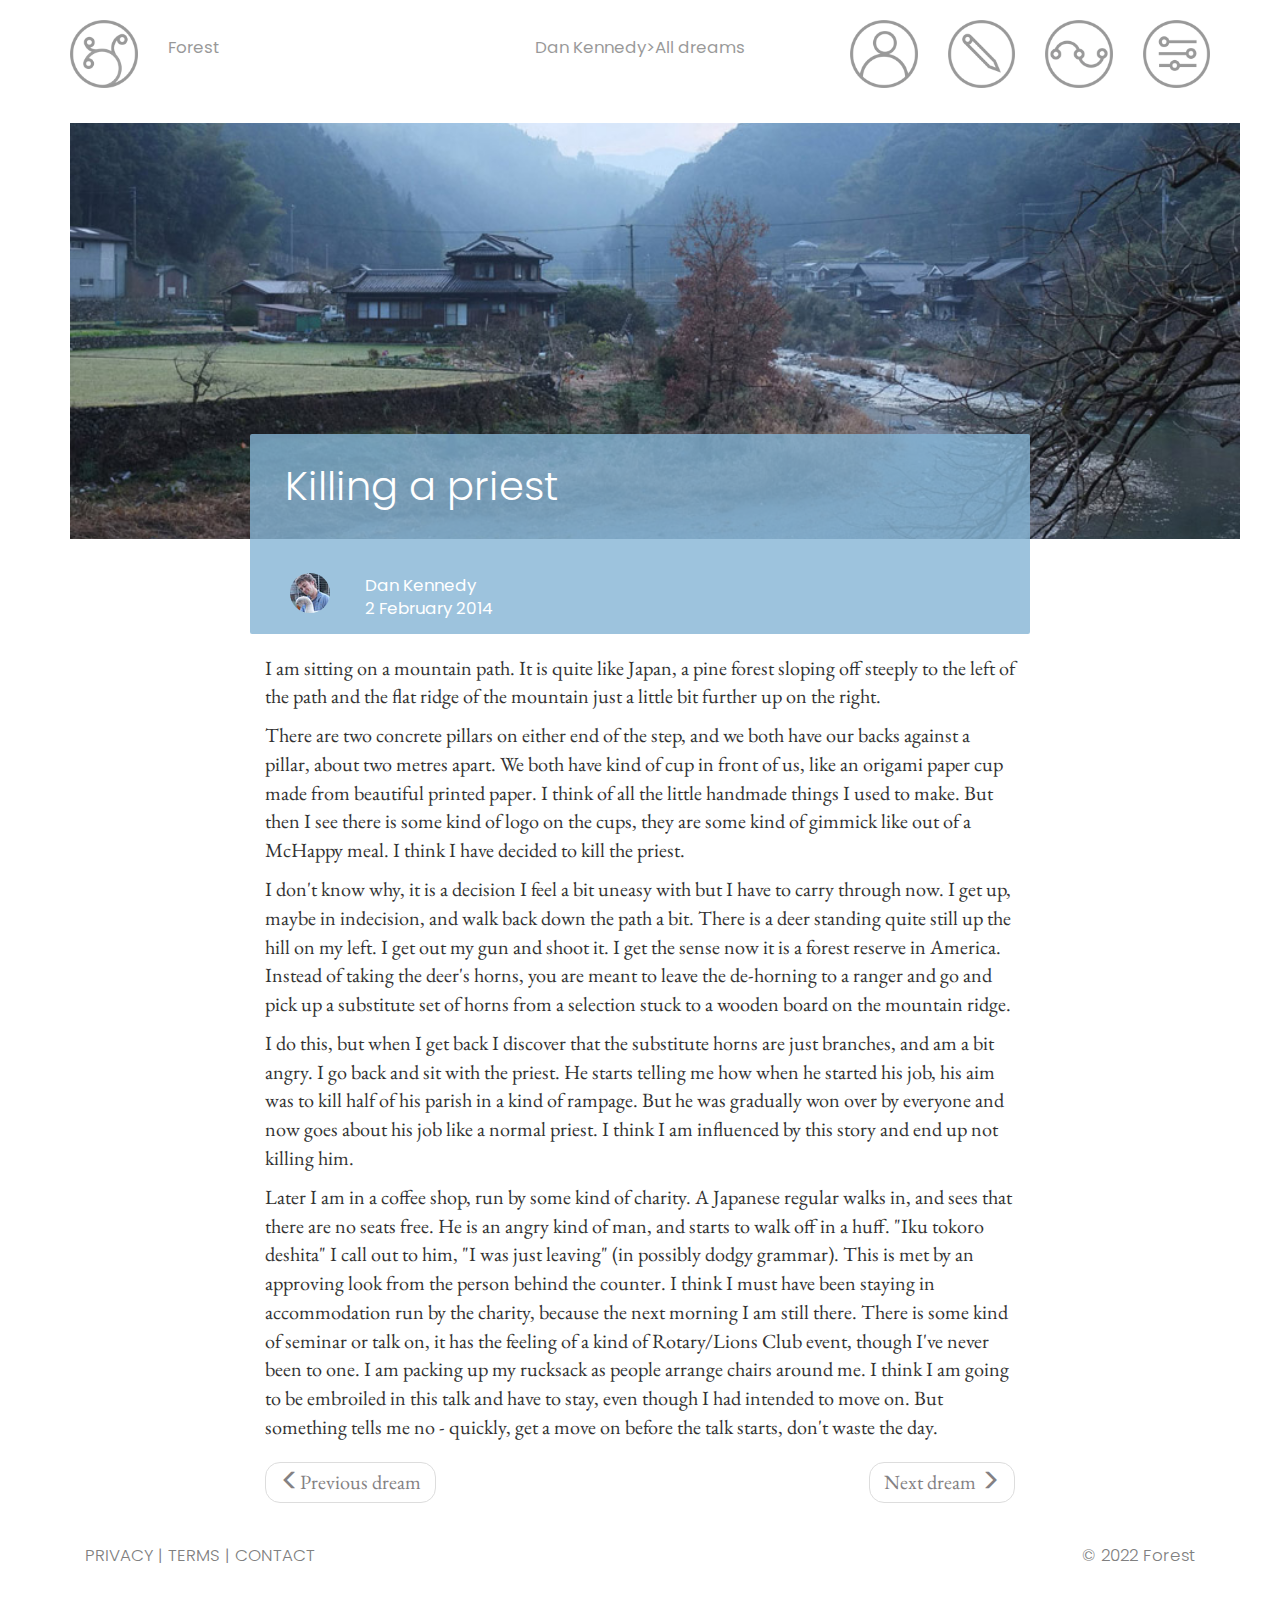
==== dream1.html @ 6a145a7a "take basic html from old website" ====
<!DOCTYPE html>
<html lang="en">

<head>
    <meta charset="UTF-8">
    <meta http-equiv="X-UA-Compatible" content="IE=edge">
    <meta name="viewport" content="width=device-width, initial-scale=1">
    <script src="js/tether.min.js"></script>
    <link rel="stylesheet" href="https://maxcdn.bootstrapcdn.com/bootstrap/3.3.5/css/bootstrap.min.css">
    <link rel="stylesheet" href="css/styles.css">
    <link rel="icon" type="image/png" href="images/favicon-32x32.png" sizes="32x32" />
    <link rel="icon" type="image/png" href="images/favicon-16x16.png" sizes="16x16" />
    <title>Forest</title>
</head>

<body>

    <div class="container"> <!-- the whole page -->
        <div class="row">

            <!-- NAVIGATION -->
            
            <nav>
                
                
                 <div class="container">
        <div class="row">

            <!-- NAVIGATION -->
            

                <a href="index.html">
                <div class="col-md-1 col-sm-1 hidden-xs goblack"><img src="images/forest_logo.png" alt="Forest logo"> </div>
                </a>

                <div id="sitename" class="col-md-2 col-sm-2 hidden-xs goblack">Forest</div>

                <div id="breadcrumbs" class="col-md-4 col-md-offset-1 col-sm-4 col-sm-offset-1 col-xs-12 goblack">Dan Kennedy>All dreams</div>

          <a href="index.html"><div class="col-md-1 col-sm-1 col-xs-3 goblack"><img src="images/me_icon.png" alt="my profile button"></div></a> 

                              <a href="write.html">
               <div class="col-md-1 col-sm-1 col-xs-3 goblack"><img src="images/pencil_icon.png" alt="write button"></div>
            </a>

                <a href="stats.html"> <div class="col-md-1 col-sm-1 col-xs-3 goblack"><img src="images/my_stats_icon.png" alt="stats button"></div></a> 

                <div class="dropdown col-md-1 col-sm-1 col-xs-3 goblack">
                <a href="#" class="dropdown-toggle" data-toggle="dropdown" role="button">
                    <img src="images/settings_icon.png" alt="settings button"></a>
                    <ul class="dropdown-menu pull-right" aria-labelledby="pettype">
                        <li><a href="#">Settings</a></li>
                        <li><a href="#">Help</a></li>
                        <li role="seperator" class="divider"></li>
                        <li><a href="#">Log out &nbsp;<span class="glyphicon glyphicon-log-out"></span></a></li>
                    </ul>
                </div>  

        </div> <!-- row -->
        </div> <!-- container -->
            </nav>
            
            <!-- END OF NAVIGATION -->

            
            
            <!-- was <img src="images/titlepic_myprofile.jpg" class="img-responsive"> -->


            <!-- HEADER -->
            
            <div class="container"> <!-- this doesn't seem to do anything -->
            <div class="row">

            <header>
               
               <!--TITLE IMAGE-->
               <div class="titleimage col-md-12 center-block" style="background-image: url(images/title_pic_priest.jpg)"></div>
                   
                   
                    <div id="bluebox" class="col-md-8 col-md-offset-2 col-centered col-sm-10 col-sm-offset-1">
                        <h1 id="mainheader">Killing a priest</h1>
                        <div id="infobox" class="row">
                            <div class="upperprofilecircle"><img src="images/profilepic_goose_sml.jpg" class="img-circle"> </div>

                            <div id="authoranddate" class="col-md-3">
                                <p><span class="ralewayBolder"><a href="index.html">Dan Kennedy</a></span>
                                    <br>2 February 2014</p>
                            </div>
                        </div>
                    </div>

                </header>
            
            <!-- END HEADER -->



            <div id="mainone" class="col-md-8 col-md-offset-2 col-centered col-sm-10 col-sm-offset-1">

                <main>

                     <p>I am sitting on a mountain path. It is quite like Japan, a pine forest sloping off steeply to the left of the path and the flat ridge of the mountain just a little bit further up on the right.
                </p>


                <p>
                    There are two concrete pillars on either end of the step, and we both have our backs against a pillar, about two metres apart. We both have kind of cup in front of us, like an origami paper cup made from beautiful printed paper. I think of all the little handmade things I used to make. But then I see there is some kind of logo on the cups, they are some kind of gimmick like out of a McHappy meal. I think I have decided to kill the priest.
                </p>
                <p>
                    I don't know why, it is a decision I feel a bit uneasy with but I have to carry through now. I get up, maybe in indecision, and walk back down the path a bit. There is a deer standing quite still up the hill on my left. I get out my gun and shoot it. I get the sense now it is a forest reserve in America. Instead of taking the deer's horns, you are meant to leave the de-horning to a ranger and go and pick up a substitute set of horns from a selection stuck to a wooden board on the mountain ridge.
                </p>
                
                <p>
                    I do this, but when I get back I discover that the substitute horns are just branches, and am a bit angry. I go back and sit with the priest. He starts telling me how when he started his job, his aim was to kill half of his parish in a kind of rampage. But he was gradually won over by everyone and now goes about his job like a normal priest. I think I am influenced by this story and end up not killing him.
                </p>
                <p>
                    Later I am in a coffee shop, run by some kind of charity. A Japanese regular walks in, and sees that there are no seats free. He is an angry kind of man, and starts to walk off in a huff. "Iku tokoro deshita" I call out to him, "I was just leaving" (in possibly dodgy grammar). This is met by an approving look from the person behind the counter. I think I must have been staying in accommodation run by the charity, because the next morning I am still there. There is some kind of seminar or talk on, it has the feeling of a kind of Rotary/Lions Club event, though I've never been to one. I am packing up my rucksack as people arrange chairs around me. I think I am going to be embroiled in this talk and have to stay, even though I had intended to move on. But something tells me no - quickly, get a move on before the talk starts, don't waste the day.
                </p>


                    <ul class="pager">

                        <li class="previous">
                            <a href="dream2.html">
                                <span class="glyphicon glyphicon-menu-left" aria-hidden="true"></span>Previous dream
                            </a>
                        </li>


                        <li class="next">
                            <a href="#">Next dream
        <span class="glyphicon glyphicon-menu-right" aria-hidden="true"></span>
    </a>
                        </li>
                    </ul>


                </main>

            </div>
        </div>



        <footer>

            <div class="col-md-4 col-xs-12 text-center-sm"><a href="#">PRIVACY | </a><a href="#">TERMS | </a><a href="#">CONTACT </a></div>
            <div id="copyright" class="col-md-4 col-md-offset-4 col-xs-12 text-right-md text-center-sm ">&copy; 2022 Forest</div>

        </footer>

    </div>
    <!--container-->


    <script src="js/jquery-2.1.4.min.js"></script>
    <script src="js/bootstrap.min.js"></script>
    <script src="js/script.js"></script>


</body>

</html>
---- css/styles.css ----
/*WEB FONTS*/

@import url(https://fonts.googleapis.com/css?family=Hind+Vadodara:400,300);
@import url(https://fonts.googleapis.com/css?family=EB+Garamond);
@import url(https://fonts.googleapis.com/css?family=Raleway:300,400,600,500);
/*
@import url(https://fonts.googleapis.com/css?family=Khula:400,300);
@import url(https://fonts.googleapis.com/css?family=Open+Sans:400,300); 
*/
/*@import url(https://fonts.googleapis.com/css?family=Work+Sans:200,400,300); cartoony*/
/*@import url(https://fonts.googleapis.com/css?family=Libre+Franklin:300);*/
/*@import url(https://fonts.googleapis.com/css?family=Martel+Sans:400,300);*/
/*@import 'https://fonts.googleapis.com/css?family=Karla';*/
/*@import 'https://fonts.googleapis.com/css?family=Source+Sans+Pro:200,300,400'; terrible and small*/
/*@import url(https://fonts.googleapis.com/css?family=Roboto:400,300); too narrow*/
/*@import 'https://fonts.googleapis.com/css?family=Ek+Mukta:200,300';*/
/*@import 'https://fonts.googleapis.com/css?family=Hind:300|Oxygen:300';*/
@import "https://fonts.googleapis.com/css?family=Poppins:300,400";

/*BASIC TYPE RULES*/

html {
    font-size: 1.2em;
}
a:link {
    text-decoration: none;
}
a:visited {
    text-decoration: none;
}
.goblack {
    color: black;
    opacity: 0.4;
}
.goblack:hover {
    color: black;
    opacity: 0.8;
}
.pager a {
    color: #848183;
}

/*END BASIC TYPE RULES*/

/*NAVIGATION*/

nav {
    font-family: "Poppins", sans-serif;
    height: auto;
    -webkit-font-smoothing: antialiased;
    margin-top: 20px;
    margin-bottom: 20px;
    font-size: 1.2em;
}
nav ul {
    list-style: none;
}

#sitename {
    margin-top: 15px;
}
#breadcrumbs {
    text-align: center;
    margin-top: 15px;
}
#icon-settings {
    background-image: url("../images/settings_icon.png");
    background-position: center center;
    background-size: cover;
    height: 50px;
    /*
    display:table-cell;
    vertical-align:top;
*/
    border: 0px solid transparent;
}
.navbar-default {
    /*    background-color: white;*/
    border: none;
}
#navlogo {
    display: block;
    background-color: aqua;
}

#settings-button {
    background-repeat: no-repeat;
    height: 59px;
}

/*END NAVIGATION*/

/*HEADER*/

.titleimage {
    /*    background-image: url('../images/titlepic_myprofile_3by4.jpg');*/
    background-position: center;
    background-size: cover;
    height: 416px;
    margin: 15px; /* this gives it a border at xs size*/
}

/*decrease height of title image at small breakpoint*/
@media (max-width: 768px) {
    .titleimage {
        height: 300px;
        border-top-left-radius: 4px;
        border-top-right-radius: 4px;
    }
}

#bluebox {
    background: rgba(132, 180, 212, 0.8);
    height: 200px;
    margin-top: -120px;
    /*    margin-top: -20%;*/
    padding: none;
    border-radius: 2px;
}

/*give blue box a margin at xs breakpoint*/
@media (max-width: 768px) {
    #bluebox {
        margin-left: 15px;
        margin-right: 15px;
        /*make it fit better with title image at small breakpoint*/
        border-bottom-right-radius: 4px;
        border-bottom-left-radius: 4px;
        border-top-left-radius: 0px;
        border-top-right-radius: 0px;
    }
}

#bluebox a:link {
    color: white;
}
#bluebox a:visited {
    color: white;
}
#bluebox a:hover {
    color: #555;
}

/*
header {
    margin-top: 100px;
}
*/

.jumbotron {
    background-color: aquamarine;
}

#mainheader {
    font-family: "Poppins", sans-serif;
    -webkit-font-smoothing: antialiased;
    font-weight: 300;
    font-size: 40px;
    color: white;
    display: inline-block;
    margin: 20px;
    margin-top: 30px;
}
.upperprofilecircle {
    /*    width: 40px;*/
    /*    height: 40px;*/
    float: left;
    margin-left: 20px;
    margin-right: 20px;
    /*    margin-top: 20px;*/
}
#infobox {
    margin-top: 6%;
    height: 40%;
    width: auto;
    font-family: "Poppins", sans-serif;
    -webkit-font-smoothing: antialiased;
    font-weight: 400;
    font-size: 1.2em;
    color: white;
    margin-left: 5px;
    margin-right: 5px;
}
#authoranddate {
    /*    margin-top: 10px;*/
}
main {
    font-family: "EB Garamond", "Times New Roman", serif;
    font-size: 1.2em;
    margin-top: 20px;
}
/*END HEADER*/

/*MAIN*/

#mainone {
    height: auto;
    /*    padding: 0px;*/
    font-size: 1.2em;
}
.icon {
    max-width: 150px;
    margin: 0 auto;
    display: block;
}
img {
    width: 100%;
}

.postprofilepic {
    /*
    width: 40px;
    height: 40px; 
*/
    display: block;
    margin-top: 0;
    margin-bottom: 0;
    /*    background-color: aqua;*/
}

.postpic {
    height: 260px;
    background-position: center;
    background-size: cover;
}

.postprofilename {
    vertical-align: middle;
    width: 100px;
    margin-right: 0;
}

.posttitle {
    font-family: "Poppins", sans-serif;
    -webkit-font-smoothing: antialiased;
    font-weight: 300;
    margin-top: 5px;
}

.postprofilename {
    font-family: "Poppins", Helvetica, Arial, sans-serif;
    -webkit-font-smoothing: antialiased;
    font-weight: 300;
    font-size: 1em;
}

.panel-heading {
    font-family: "Poppins", sans-serif;
    -webkit-font-smoothing: antialiased;
    font-weight: 300;
    font-size: 1em;
}

/*
.col-centered{
    float: none;
    margin: 0 auto;
}*/

/*END MAIN*/

/*WRITE PAGE*/

#inputDream {
    font-family: "EB Garamond", "Times New Roman", serif;
    font-size: 1em;
    overflow: auto;
    outline: none;
    resize: none;
    -webkit-box-shadow: none;
    -moz-box-shadow: none;
    box-shadow: none;
    width: 100%;
    height: 400px;
}
#titlepicbox {
    width: 100%;
    height: 250px;
    float: none;
    margin-top: auto;
    padding: none;
    border: 1px solid #cccccc;
    /*    background-image: url('../images/titlepic_myprofile.jpg');*/
}
#cameraicon {
    float: right;
    margin-top: 205px;
    margin-right: 10px;
}
#savebutton {
    background-color: rgba(132, 180, 212, 0.8);
    color: white;
}
.input-group-addon {
    background-color: rgba(132, 180, 212, 0.8);
}
.input-lg {
    border-radius: 2px;
}

/*END WRITE PAGE*/

/*STATS*/

.statsheader {
    height: 40px;
    background-color: #848183;
    padding: 10px;
}

.statsheader h2 {
    color: white;
    font-family: "Poppins", Helvetica, Arial, sans-serif;
    -webkit-font-smoothing: antialiased;
    font-weight: 300;
    font-size: 1.2em;
    margin-top: auto;
}

/*to override thumbnail properties of padding and border colour and bottom margin*/
.statsbox {
    display: block;
    padding: 0px;
    margin-bottom: 30px;
    line-height: 1.42857143;
    background-color: #fff;
    border: 1px solid #848183;
    border-radius: 4px;
}

/*END STATS*/

/*FOOTER*/

footer {
    font-family: "Poppins", Helvetica, Arial, sans-serif;
    -webkit-font-smoothing: antialiased;
    font-weight: 300;
    color: grey;
    background-color: white;
    height: 59px;
    margin-top: 20px;
    font-size: 1.2em;
}
footer a:link {
    color: grey;
}
footer a:visited {
    color: grey;
}
footer a:hover {
    color: black;
}

@media (max-width: 768px) {
    .text-center-sm {
        text-align: center;
    }
}
@media (min-width: 769px) {
    .text-right-md {
        text-align: right;
    }
}

/*
.text-xs-left { text-align: left; }
.text-xs-right { text-align: right; }
.text-xs-center { text-align: center; }
.text-xs-justify { text-align: justify; }

@media (min-width: @screen-sm-min) {
  .text-sm-left { text-align: left; }
  .text-sm-right { text-align: right; }
  .text-sm-center { text-align: center; }
  .text-sm-justify { text-align: justify; }
}

@media (min-width: @screen-md-min) {
  .text-md-left { text-align: left; }
  .text-md-right { text-align: right; }
  .text-md-center { text-align: center; }
  .text-md-justify { text-align: justify; }
}

@media (min-width: @screen-lg-min) {
  .text-lg-left { text-align: left; }
  .text-lg-right { text-align: right; }
  .text-lg-center { text-align: center; }
  .text-lg-justify { text-align: justify; }
}
*/

/*END FOOTER*/
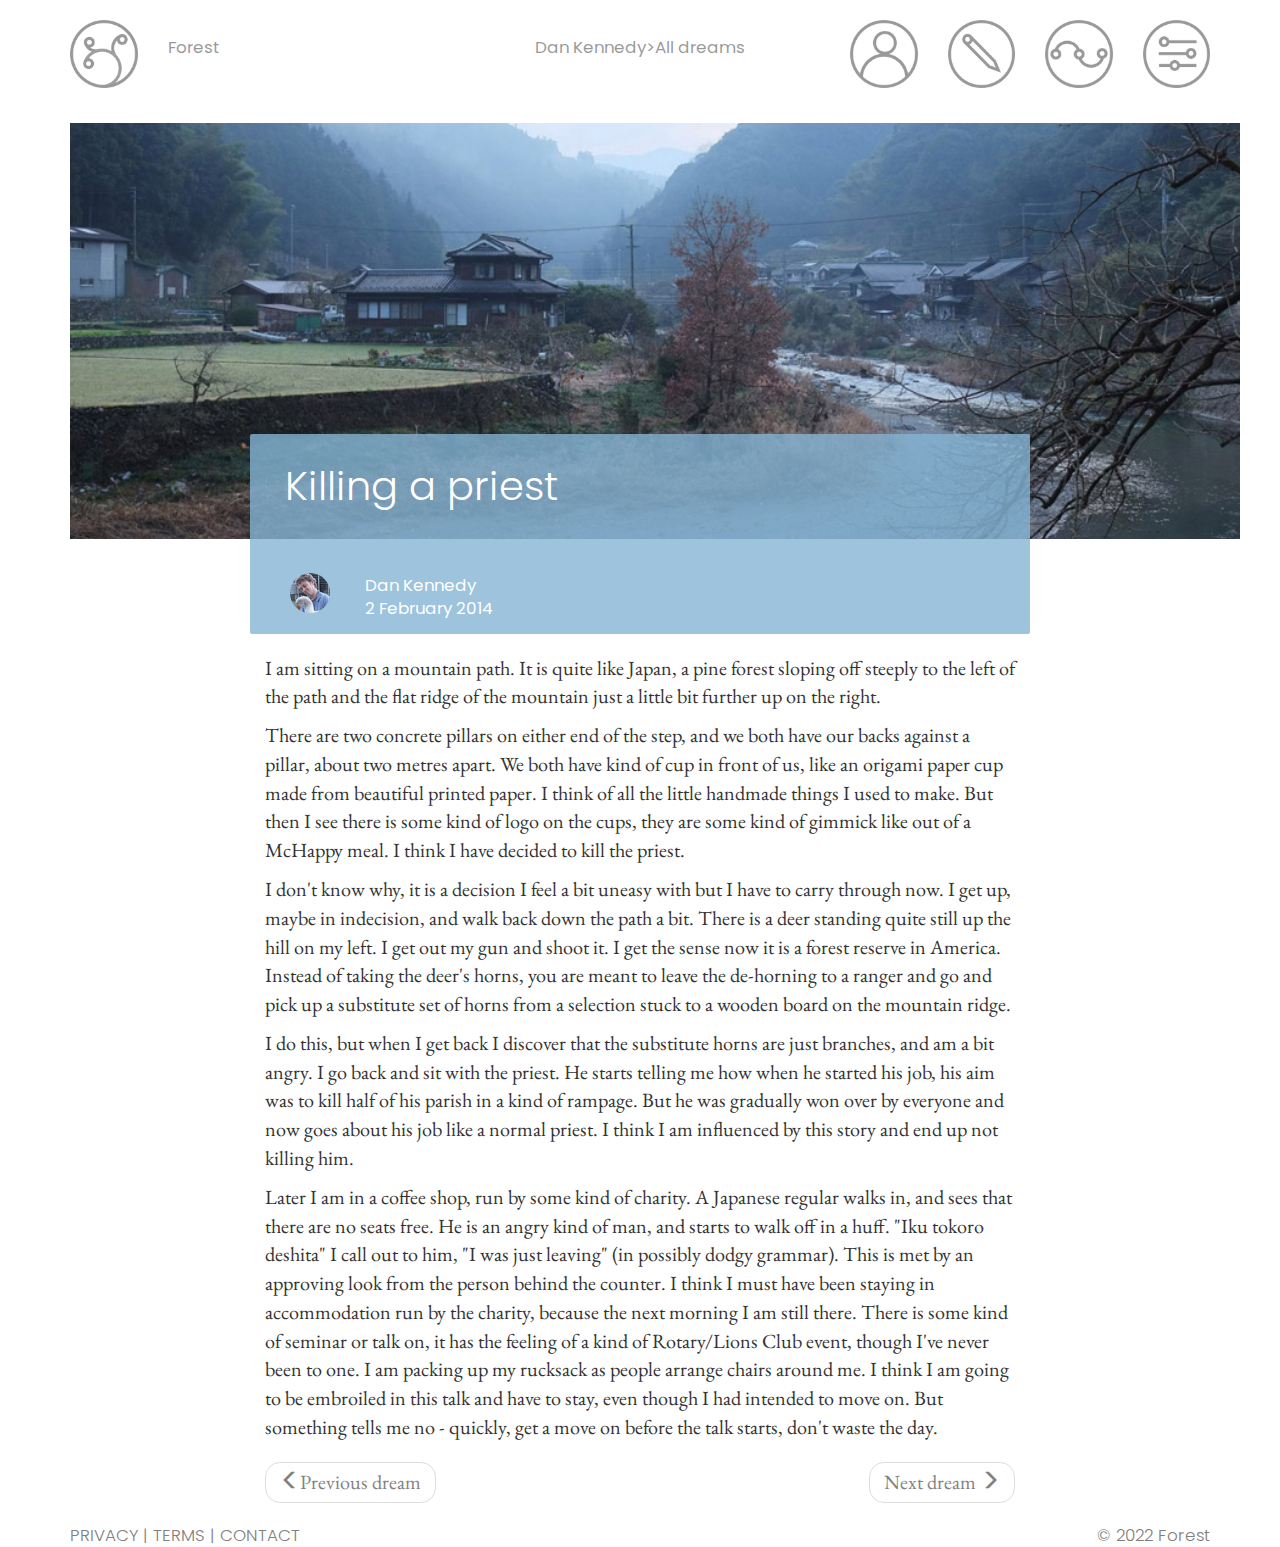
==== commit 5cdb1075: "fix html tags" ====
--- a/dream1.html
+++ b/dream1.html
@@ -1,165 +1,265 @@
-
 <!DOCTYPE html>
 <html lang="en">
-
-<head>
-    <meta charset="UTF-8">
-    <meta http-equiv="X-UA-Compatible" content="IE=edge">
-    <meta name="viewport" content="width=device-width, initial-scale=1">
-    <script src="js/tether.min.js"></script>
-    <link rel="stylesheet" href="https://maxcdn.bootstrapcdn.com/bootstrap/3.3.5/css/bootstrap.min.css">
-    <link rel="stylesheet" href="css/styles.css">
-    <link rel="icon" type="image/png" href="images/favicon-32x32.png" sizes="32x32" />
-    <link rel="icon" type="image/png" href="images/favicon-16x16.png" sizes="16x16" />
-    <title>Forest</title>
-</head>
-
-<body>
-
-    <div class="container"> <!-- the whole page -->
-        <div class="row">
-
-            <!-- NAVIGATION -->
-            
-            <nav>
-                
-                
-                 <div class="container">
-        <div class="row">
-
-            <!-- NAVIGATION -->
-            
-
-                <a href="index.html">
-                <div class="col-md-1 col-sm-1 hidden-xs goblack"><img src="images/forest_logo.png" alt="Forest logo"> </div>
-                </a>
-
-                <div id="sitename" class="col-md-2 col-sm-2 hidden-xs goblack">Forest</div>
-
-                <div id="breadcrumbs" class="col-md-4 col-md-offset-1 col-sm-4 col-sm-offset-1 col-xs-12 goblack">Dan Kennedy>All dreams</div>
-
-          <a href="index.html"><div class="col-md-1 col-sm-1 col-xs-3 goblack"><img src="images/me_icon.png" alt="my profile button"></div></a> 
-
-                              <a href="write.html">
-               <div class="col-md-1 col-sm-1 col-xs-3 goblack"><img src="images/pencil_icon.png" alt="write button"></div>
-            </a>
-
-                <a href="stats.html"> <div class="col-md-1 col-sm-1 col-xs-3 goblack"><img src="images/my_stats_icon.png" alt="stats button"></div></a> 
-
-                <div class="dropdown col-md-1 col-sm-1 col-xs-3 goblack">
-                <a href="#" class="dropdown-toggle" data-toggle="dropdown" role="button">
-                    <img src="images/settings_icon.png" alt="settings button"></a>
-                    <ul class="dropdown-menu pull-right" aria-labelledby="pettype">
-                        <li><a href="#">Settings</a></li>
-                        <li><a href="#">Help</a></li>
-                        <li role="seperator" class="divider"></li>
-                        <li><a href="#">Log out &nbsp;<span class="glyphicon glyphicon-log-out"></span></a></li>
-                    </ul>
-                </div>  
-
-        </div> <!-- row -->
-        </div> <!-- container -->
-            </nav>
-            
-            <!-- END OF NAVIGATION -->
-
-            
-            
-            <!-- was <img src="images/titlepic_myprofile.jpg" class="img-responsive"> -->
-
-
-            <!-- HEADER -->
-            
-            <div class="container"> <!-- this doesn't seem to do anything -->
+    <head>
+        <meta charset="UTF-8" />
+        <meta http-equiv="X-UA-Compatible" content="IE=edge" />
+        <meta name="viewport" content="width=device-width, initial-scale=1" />
+        <script src="js/tether.min.js"></script>
+        <link
+            rel="stylesheet"
+            href="https://maxcdn.bootstrapcdn.com/bootstrap/3.3.5/css/bootstrap.min.css"
+        />
+        <link rel="stylesheet" href="css/styles.css" />
+        <link rel="icon" type="image/png" href="images/favicon-32x32.png" sizes="32x32" />
+        <link rel="icon" type="image/png" href="images/favicon-16x16.png" sizes="16x16" />
+        <title>Forest</title>
+    </head>
+
+    <body>
+        <div class="container">
+            <!-- the whole page -->
             <div class="row">
-
-            <header>
-               
-               <!--TITLE IMAGE-->
-               <div class="titleimage col-md-12 center-block" style="background-image: url(images/title_pic_priest.jpg)"></div>
-                   
-                   
-                    <div id="bluebox" class="col-md-8 col-md-offset-2 col-centered col-sm-10 col-sm-offset-1">
-                        <h1 id="mainheader">Killing a priest</h1>
-                        <div id="infobox" class="row">
-                            <div class="upperprofilecircle"><img src="images/profilepic_goose_sml.jpg" class="img-circle"> </div>
-
-                            <div id="authoranddate" class="col-md-3">
-                                <p><span class="ralewayBolder"><a href="index.html">Dan Kennedy</a></span>
-                                    <br>2 February 2014</p>
+                <!-- NAVIGATION -->
+
+                <nav>
+                    <div class="container">
+                        <div class="row">
+                            <!-- NAVIGATION -->
+
+                            <a href="index.html">
+                                <div class="col-md-1 col-sm-1 hidden-xs goblack">
+                                    <img src="images/forest_logo.png" alt="Forest logo" />
+                                </div>
+                            </a>
+
+                            <div
+                                id="sitename"
+                                class="col-md-2 col-sm-2 hidden-xs goblack"
+                            >
+                                Forest
+                            </div>
+
+                            <div
+                                id="breadcrumbs"
+                                class="col-md-4 col-md-offset-1 col-sm-4 col-sm-offset-1 col-xs-12 goblack"
+                            >
+                                Dan Kennedy>All dreams
+                            </div>
+
+                            <a href="index.html"
+                                ><div class="col-md-1 col-sm-1 col-xs-3 goblack">
+                                    <img
+                                        src="images/me_icon.png"
+                                        alt="my profile button"
+                                    /></div
+                            ></a>
+
+                            <a href="write.html">
+                                <div class="col-md-1 col-sm-1 col-xs-3 goblack">
+                                    <img
+                                        src="images/pencil_icon.png"
+                                        alt="write button"
+                                    />
+                                </div>
+                            </a>
+
+                            <a href="stats.html">
+                                <div class="col-md-1 col-sm-1 col-xs-3 goblack">
+                                    <img
+                                        src="images/my_stats_icon.png"
+                                        alt="stats button"
+                                    /></div
+                            ></a>
+
+                            <div class="dropdown col-md-1 col-sm-1 col-xs-3 goblack">
+                                <a
+                                    href="#"
+                                    class="dropdown-toggle"
+                                    data-toggle="dropdown"
+                                    role="button"
+                                >
+                                    <img
+                                        src="images/settings_icon.png"
+                                        alt="settings button"
+                                /></a>
+                                <ul
+                                    class="dropdown-menu pull-right"
+                                    aria-labelledby="pettype"
+                                >
+                                    <li><a href="#">Settings</a></li>
+                                    <li><a href="#">Help</a></li>
+                                    <li role="seperator" class="divider"></li>
+                                    <li>
+                                        <a href="#"
+                                            >Log out &nbsp;<span
+                                                class="glyphicon glyphicon-log-out"
+                                            ></span
+                                        ></a>
+                                    </li>
+                                </ul>
                             </div>
                         </div>
+                        <!-- row -->
                     </div>
-
-                </header>
-            
-            <!-- END HEADER -->
-
-
-
-            <div id="mainone" class="col-md-8 col-md-offset-2 col-centered col-sm-10 col-sm-offset-1">
-
-                <main>
-
-                     <p>I am sitting on a mountain path. It is quite like Japan, a pine forest sloping off steeply to the left of the path and the flat ridge of the mountain just a little bit further up on the right.
-                </p>
-
-
-                <p>
-                    There are two concrete pillars on either end of the step, and we both have our backs against a pillar, about two metres apart. We both have kind of cup in front of us, like an origami paper cup made from beautiful printed paper. I think of all the little handmade things I used to make. But then I see there is some kind of logo on the cups, they are some kind of gimmick like out of a McHappy meal. I think I have decided to kill the priest.
-                </p>
-                <p>
-                    I don't know why, it is a decision I feel a bit uneasy with but I have to carry through now. I get up, maybe in indecision, and walk back down the path a bit. There is a deer standing quite still up the hill on my left. I get out my gun and shoot it. I get the sense now it is a forest reserve in America. Instead of taking the deer's horns, you are meant to leave the de-horning to a ranger and go and pick up a substitute set of horns from a selection stuck to a wooden board on the mountain ridge.
-                </p>
-                
-                <p>
-                    I do this, but when I get back I discover that the substitute horns are just branches, and am a bit angry. I go back and sit with the priest. He starts telling me how when he started his job, his aim was to kill half of his parish in a kind of rampage. But he was gradually won over by everyone and now goes about his job like a normal priest. I think I am influenced by this story and end up not killing him.
-                </p>
-                <p>
-                    Later I am in a coffee shop, run by some kind of charity. A Japanese regular walks in, and sees that there are no seats free. He is an angry kind of man, and starts to walk off in a huff. "Iku tokoro deshita" I call out to him, "I was just leaving" (in possibly dodgy grammar). This is met by an approving look from the person behind the counter. I think I must have been staying in accommodation run by the charity, because the next morning I am still there. There is some kind of seminar or talk on, it has the feeling of a kind of Rotary/Lions Club event, though I've never been to one. I am packing up my rucksack as people arrange chairs around me. I think I am going to be embroiled in this talk and have to stay, even though I had intended to move on. But something tells me no - quickly, get a move on before the talk starts, don't waste the day.
-                </p>
-
-
-                    <ul class="pager">
-
-                        <li class="previous">
-                            <a href="dream2.html">
-                                <span class="glyphicon glyphicon-menu-left" aria-hidden="true"></span>Previous dream
-                            </a>
-                        </li>
-
-
-                        <li class="next">
-                            <a href="#">Next dream
-        <span class="glyphicon glyphicon-menu-right" aria-hidden="true"></span>
-    </a>
-                        </li>
-                    </ul>
-
-
-                </main>
-
+                    <!-- container -->
+                </nav>
+
+                <!-- END OF NAVIGATION -->
+
+                <!-- was <img src="images/titlepic_myprofile.jpg" class="img-responsive"> -->
+
+                <!-- HEADER -->
+
+                <div class="container">
+                    <!-- this doesn't seem to do anything -->
+                    <div class="row">
+                        <header>
+                            <!--TITLE IMAGE-->
+                            <div
+                                class="titleimage col-md-12 center-block"
+                                style="background-image: url(images/title_pic_priest.jpg)"
+                            ></div>
+
+                            <div
+                                id="bluebox"
+                                class="col-md-8 col-md-offset-2 col-centered col-sm-10 col-sm-offset-1"
+                            >
+                                <h1 id="mainheader">Killing a priest</h1>
+                                <div id="infobox" class="row">
+                                    <div class="upperprofilecircle">
+                                        <img
+                                            src="images/profilepic_goose_sml.jpg"
+                                            class="img-circle"
+                                        />
+                                    </div>
+
+                                    <div id="authoranddate" class="col-md-3">
+                                        <p>
+                                            <span class="ralewayBolder"
+                                                ><a href="index.html"
+                                                    >Dan Kennedy</a
+                                                ></span
+                                            >
+                                            <br />2 February 2014
+                                        </p>
+                                    </div>
+                                </div>
+                            </div>
+                        </header>
+
+                        <!-- END HEADER -->
+
+                        <div
+                            id="mainone"
+                            class="col-md-8 col-md-offset-2 col-centered col-sm-10 col-sm-offset-1"
+                        >
+                            <main>
+                                <p>
+                                    I am sitting on a mountain path. It is quite like
+                                    Japan, a pine forest sloping off steeply to the left
+                                    of the path and the flat ridge of the mountain just a
+                                    little bit further up on the right.
+                                </p>
+
+                                <p>
+                                    There are two concrete pillars on either end of the
+                                    step, and we both have our backs against a pillar,
+                                    about two metres apart. We both have kind of cup in
+                                    front of us, like an origami paper cup made from
+                                    beautiful printed paper. I think of all the little
+                                    handmade things I used to make. But then I see there
+                                    is some kind of logo on the cups, they are some kind
+                                    of gimmick like out of a McHappy meal. I think I have
+                                    decided to kill the priest.
+                                </p>
+                                <p>
+                                    I don't know why, it is a decision I feel a bit uneasy
+                                    with but I have to carry through now. I get up, maybe
+                                    in indecision, and walk back down the path a bit.
+                                    There is a deer standing quite still up the hill on my
+                                    left. I get out my gun and shoot it. I get the sense
+                                    now it is a forest reserve in America. Instead of
+                                    taking the deer's horns, you are meant to leave the
+                                    de-horning to a ranger and go and pick up a substitute
+                                    set of horns from a selection stuck to a wooden board
+                                    on the mountain ridge.
+                                </p>
+
+                                <p>
+                                    I do this, but when I get back I discover that the
+                                    substitute horns are just branches, and am a bit
+                                    angry. I go back and sit with the priest. He starts
+                                    telling me how when he started his job, his aim was to
+                                    kill half of his parish in a kind of rampage. But he
+                                    was gradually won over by everyone and now goes about
+                                    his job like a normal priest. I think I am influenced
+                                    by this story and end up not killing him.
+                                </p>
+                                <p>
+                                    Later I am in a coffee shop, run by some kind of
+                                    charity. A Japanese regular walks in, and sees that
+                                    there are no seats free. He is an angry kind of man,
+                                    and starts to walk off in a huff. "Iku tokoro deshita"
+                                    I call out to him, "I was just leaving" (in possibly
+                                    dodgy grammar). This is met by an approving look from
+                                    the person behind the counter. I think I must have
+                                    been staying in accommodation run by the charity,
+                                    because the next morning I am still there. There is
+                                    some kind of seminar or talk on, it has the feeling of
+                                    a kind of Rotary/Lions Club event, though I've never
+                                    been to one. I am packing up my rucksack as people
+                                    arrange chairs around me. I think I am going to be
+                                    embroiled in this talk and have to stay, even though I
+                                    had intended to move on. But something tells me no -
+                                    quickly, get a move on before the talk starts, don't
+                                    waste the day.
+                                </p>
+
+                                <ul class="pager">
+                                    <li class="previous">
+                                        <a href="dream2.html">
+                                            <span
+                                                class="glyphicon glyphicon-menu-left"
+                                                aria-hidden="true"
+                                            ></span
+                                            >Previous dream
+                                        </a>
+                                    </li>
+
+                                    <li class="next">
+                                        <a href="#"
+                                            >Next dream
+                                            <span
+                                                class="glyphicon glyphicon-menu-right"
+                                                aria-hidden="true"
+                                            ></span>
+                                        </a>
+                                    </li>
+                                </ul>
+                            </main>
+                        </div>
+
+                        <footer>
+                            <div class="col-md-4 col-xs-12 text-center-sm">
+                                <a href="#">PRIVACY | </a><a href="#">TERMS | </a
+                                ><a href="#">CONTACT </a>
+                            </div>
+                            <div
+                                id="copyright"
+                                class="col-md-4 col-md-offset-4 col-xs-12 text-right-md text-center-sm"
+                            >
+                                &copy; 2022 Forest
+                            </div>
+                        </footer>
+                    </div>
+
+                    <!--container-->
+
+                    <script src="js/jquery-2.1.4.min.js"></script>
+                    <script src="js/bootstrap.min.js"></script>
+                    <script src="js/script.js"></script>
+                </div>
             </div>
         </div>
-
-
-
-        <footer>
-
-            <div class="col-md-4 col-xs-12 text-center-sm"><a href="#">PRIVACY | </a><a href="#">TERMS | </a><a href="#">CONTACT </a></div>
-            <div id="copyright" class="col-md-4 col-md-offset-4 col-xs-12 text-right-md text-center-sm ">&copy; 2022 Forest</div>
-
-        </footer>
-
-    </div>
-    <!--container-->
-
-
-    <script src="js/jquery-2.1.4.min.js"></script>
-    <script src="js/bootstrap.min.js"></script>
-    <script src="js/script.js"></script>
-
-
-</body>
-
+    </body>
 </html>
